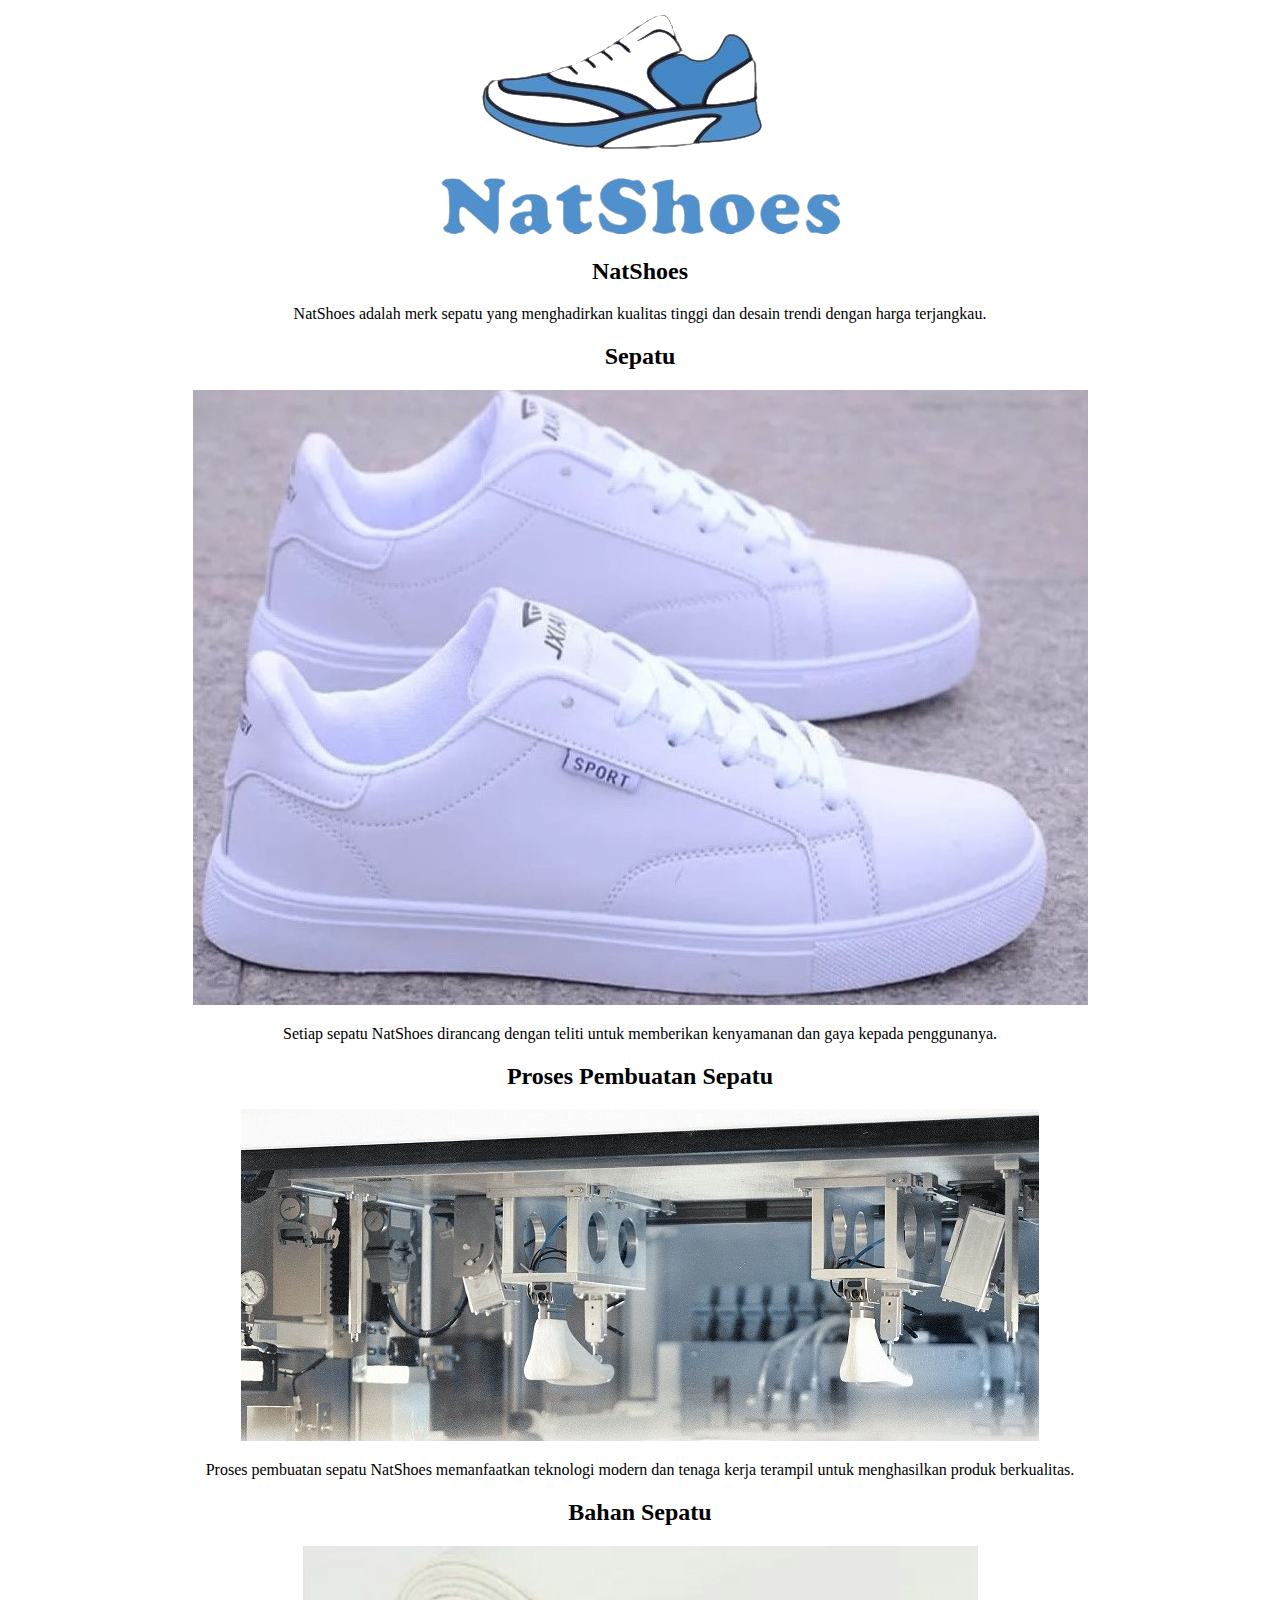
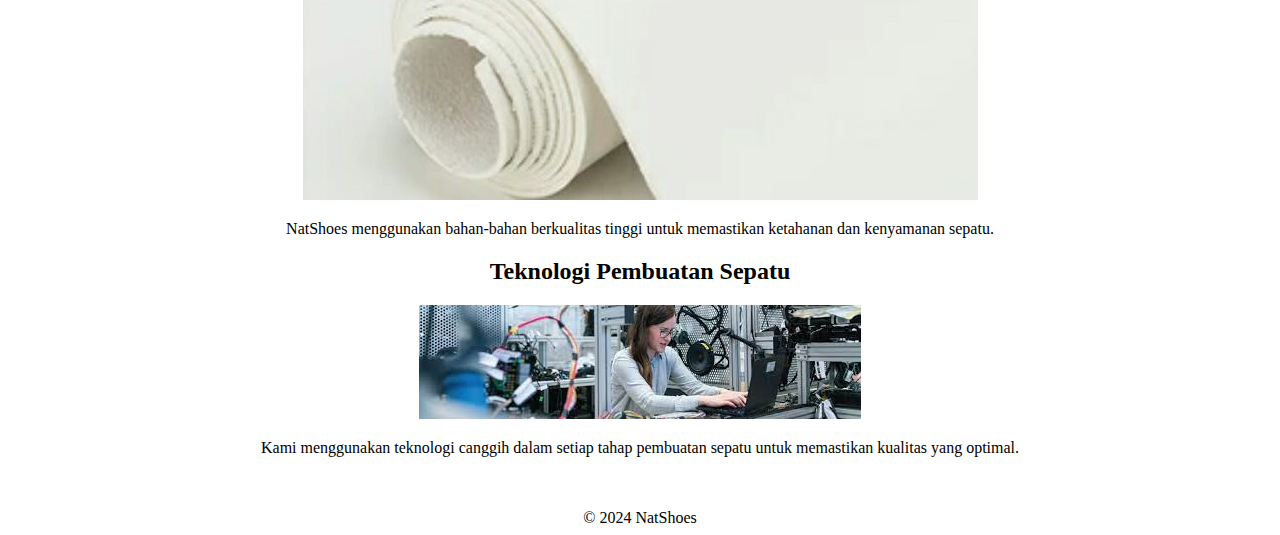
==== index.html @ 9f6f072b "HTML" ====
<!DOCTYPE html>
<html lang="en">
<head>
    <title>NatShoes</title>
</head>
<body>
    <center>
        <header>
            <img src="./assets/images/logosepatu.png" alt="NatShoes Logo" class="logo">
        </header>
        <div class="container">
            <section id="brand">
                <h2>NatShoes</h2>
                <p>NatShoes adalah merk sepatu yang menghadirkan kualitas tinggi dan desain trendi dengan harga terjangkau.</p>
            </section>
            <section id="shoe">
                <h2>Sepatu</h2>
                <img src="./assets/images/sepatu.jpeg" alt="Sepatu">
                <p>Setiap sepatu NatShoes dirancang dengan teliti untuk memberikan kenyamanan dan gaya kepada penggunanya.</p>
            </section>
            <section id="process">
                <h2>Proses Pembuatan Sepatu</h2>
                <img src="./assets/images/produksi.jpg" alt="Proses Pembuatan Sepatu">
                <p>Proses pembuatan sepatu NatShoes memanfaatkan teknologi modern dan tenaga kerja terampil untuk menghasilkan produk berkualitas.</p>
            </section>
            <section id="material">
                <h2>Bahan Sepatu</h2>
                <img src="./assets/images/kulit.jpg" alt="Bahan Sepatu">
                <p>NatShoes menggunakan bahan-bahan berkualitas tinggi untuk memastikan ketahanan dan kenyamanan sepatu.</p>
            </section>
            <section id="technology">
                <h2>Teknologi Pembuatan Sepatu</h2>
                <img src="./assets/images/cad.jpeg" alt="Teknologi Pembuatan Sepatu">
                <p>Kami menggunakan teknologi canggih dalam setiap tahap pembuatan sepatu untuk memastikan kualitas yang optimal.</p>
            </section><br><br>
        </div>
        <div class="footer">
            &copy; 2024 NatShoes
        </div>
    </center>
</body>
</html>
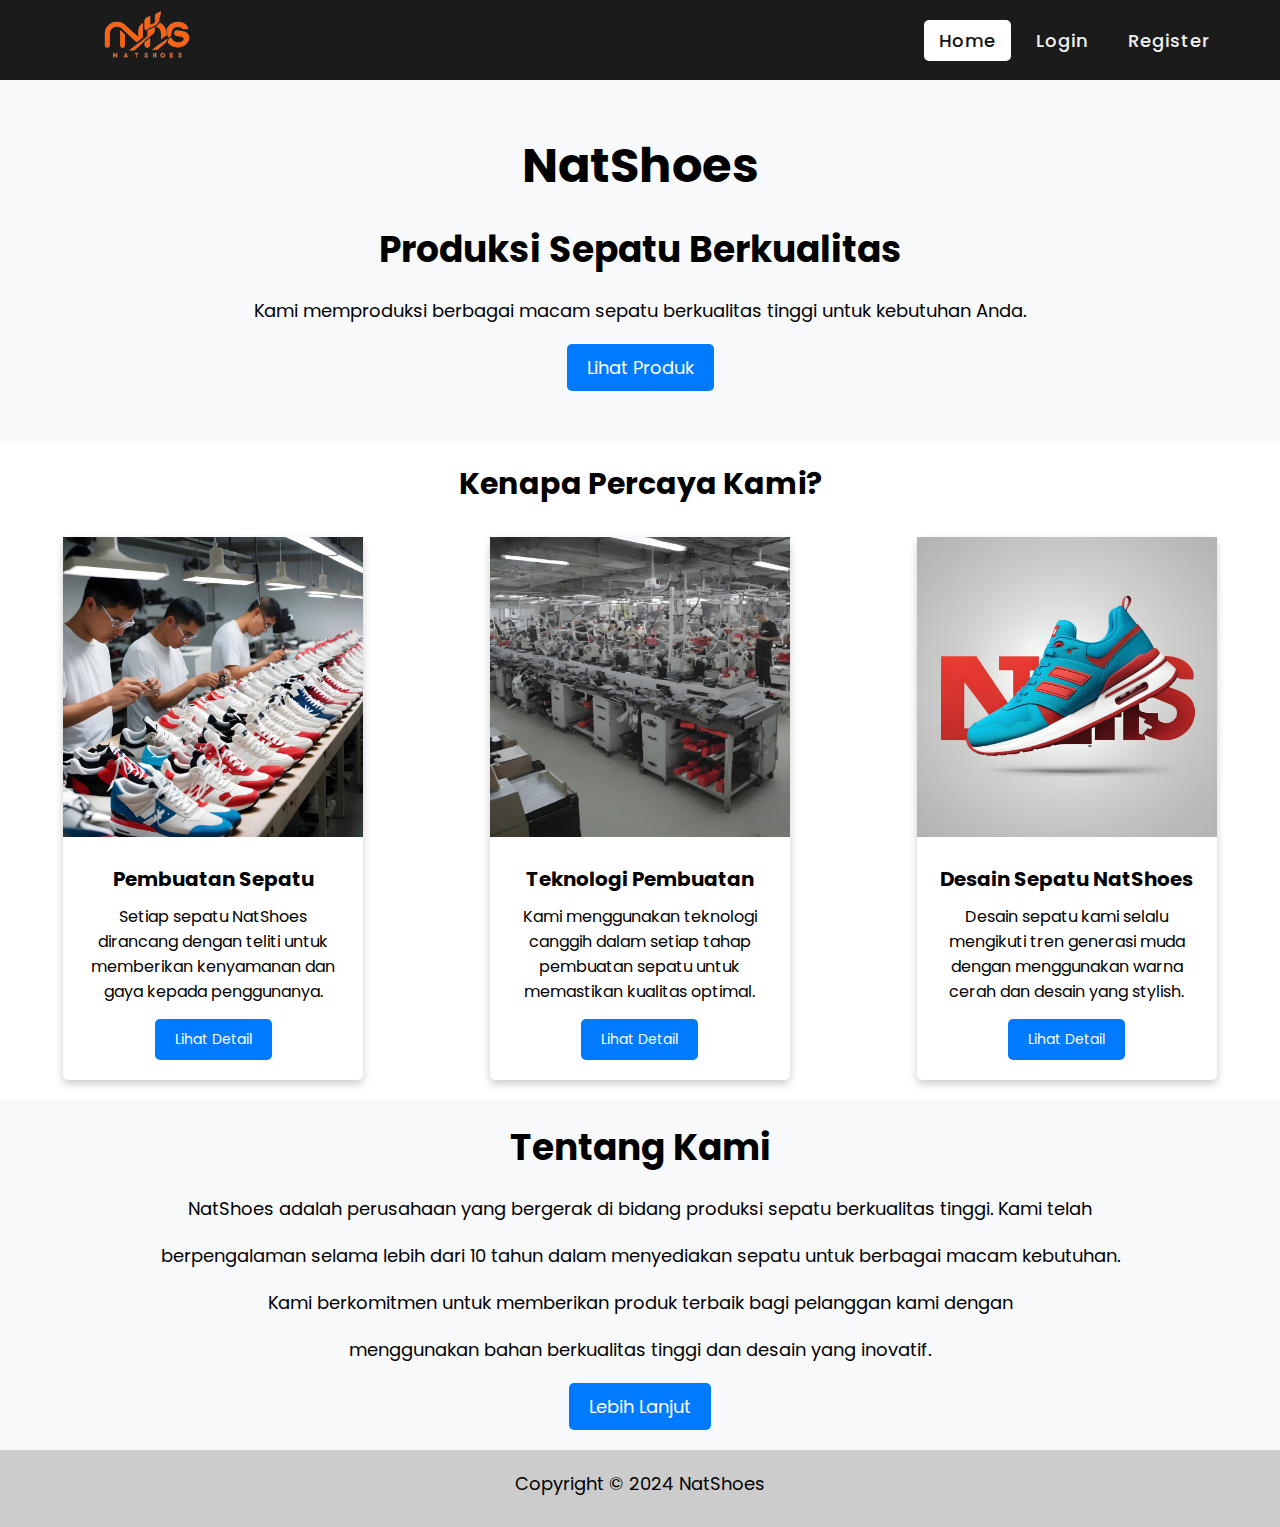
==== commit 05e3f36d: "CSS" ====
--- a/index.html
+++ b/index.html
@@ -1,42 +1,84 @@
 <!DOCTYPE html>
-<html lang="en">
-<head>
-    <title>NatShoes</title>
-</head>
-<body>
-    <center>
-        <header>
-            <img src="./assets/images/logosepatu.png" alt="NatShoes Logo" class="logo">
-        </header>
-        <div class="container">
-            <section id="brand">
-                <h2>NatShoes</h2>
-                <p>NatShoes adalah merk sepatu yang menghadirkan kualitas tinggi dan desain trendi dengan harga terjangkau.</p>
-            </section>
-            <section id="shoe">
-                <h2>Sepatu</h2>
-                <img src="./assets/images/sepatu.jpeg" alt="Sepatu">
-                <p>Setiap sepatu NatShoes dirancang dengan teliti untuk memberikan kenyamanan dan gaya kepada penggunanya.</p>
-            </section>
-            <section id="process">
-                <h2>Proses Pembuatan Sepatu</h2>
-                <img src="./assets/images/produksi.jpg" alt="Proses Pembuatan Sepatu">
-                <p>Proses pembuatan sepatu NatShoes memanfaatkan teknologi modern dan tenaga kerja terampil untuk menghasilkan produk berkualitas.</p>
-            </section>
-            <section id="material">
-                <h2>Bahan Sepatu</h2>
-                <img src="./assets/images/kulit.jpg" alt="Bahan Sepatu">
-                <p>NatShoes menggunakan bahan-bahan berkualitas tinggi untuk memastikan ketahanan dan kenyamanan sepatu.</p>
-            </section>
-            <section id="technology">
-                <h2>Teknologi Pembuatan Sepatu</h2>
-                <img src="./assets/images/cad.jpeg" alt="Teknologi Pembuatan Sepatu">
-                <p>Kami menggunakan teknologi canggih dalam setiap tahap pembuatan sepatu untuk memastikan kualitas yang optimal.</p>
-            </section><br><br>
+
+<html lang="en" dir="ltr">
+  <head>
+    <meta charset="utf-8">
+    <title>NatShoes - Produksi Sepatu Berkualitas</title>
+    <link rel="stylesheet" href="./css/style.css">
+    <link rel="stylesheet" href="https://cdnjs.cloudflare.com/ajax/libs/font-awesome/5.15.2/css/all.min.css"/>
+    <meta name="viewport" content="width=device-width, initial-scale=1.0">
+  </head>
+  <body>
+    <nav>
+      <div class="logo-container">
+        <img src="./assets/images/logospt1.png" alt="Logo NatShoes" width="30%" class="logo"/>
+      </div>
+      <input type="checkbox" id="click">
+      <label for="click" class="menu-btn">
+        <i class="fas fa-bars"></i>
+      </label>
+      <ul>
+        <li><a class="active" href="index.html">Home</a></li>
+        <li><a href="login.html">Login</a></li>
+        <li><a href="register.html">Register</a></li>
+      </ul>
+    </nav>
+    <div class="hero">
+      <h1>NatShoes</h1>
+      <h2>Produksi Sepatu Berkualitas</h2>
+      <p>Kami memproduksi berbagai macam sepatu berkualitas tinggi untuk kebutuhan Anda.</p>
+      <a href="#">Lihat Produk</a>
+    </div>
+    <div class="produksi">
+      <h2>Kenapa Percaya Kami?</h2>
+      <div class="row">
+        <div class="col-md-4">
+          <div class="card">
+            <img src="./assets/images/prospt.jpg" class="card-img-top" alt="Pembuatan Sepatu">
+            <div class="card-body">
+              <h5 class="card-title">Pembuatan Sepatu</h5>
+              <p class="card-text">Setiap sepatu NatShoes dirancang dengan teliti untuk memberikan kenyamanan dan gaya kepada penggunanya.</p>
+              <a href="#" style="color:white;">Lihat Detail</a>
+            </div>
+          </div>
         </div>
-        <div class="footer">
-            &copy; 2024 NatShoes
+        <div class="col-md-4">
+          <div class="card">
+            <img src="./assets/images/teknologi.jpg" class="card-img-top" alt="Teknologi Pembuatan">
+            <div class="card-body">
+              <h5 class="card-title">Teknologi Pembuatan</h5>
+              <p class="card-text">Kami menggunakan teknologi canggih dalam setiap tahap pembuatan sepatu untuk memastikan kualitas optimal.</p>
+              <a href="#" style="color:white;">Lihat Detail</a>
+            </div>
+          </div>
         </div>
-    </center>
-</body>
-</html>
+        <div class="col-md-4">
+          <div class="card">
+            <img src="./assets/images/desain.jpg" class="card-img-top" alt="Desain Sepatu">
+            <div class="card-body">
+              <h5 class="card-title">Desain Sepatu NatShoes</h5>
+              <p class="card-text">Desain sepatu kami selalu mengikuti tren generasi muda dengan menggunakan warna cerah dan desain yang stylish.</p>
+              <a href="#" style="color:white;">Lihat Detail</a>
+            </div>
+          </div>
+        </div>
+      </div>
+    </div>
+    <div class="tentang-kami">
+      <h2>Tentang Kami</h2>
+      <p>NatShoes adalah perusahaan yang bergerak di bidang produksi sepatu berkualitas tinggi. Kami telah
+        <p>berpengalaman selama lebih dari 10 tahun dalam menyediakan sepatu untuk berbagai macam kebutuhan.</p>
+        <p>Kami berkomitmen untuk memberikan produk terbaik bagi pelanggan kami dengan 
+        <p>menggunakan bahan berkualitas tinggi dan desain yang inovatif.</p>
+        <a href="#">Lebih Lanjut</a>
+      </div>
+    </main>
+    <footer class="footer">
+      <div class="container">
+        <div class="row">
+          <p>Copyright &copy; 2024 NatShoes</p>
+        </div>
+      </div>
+    </footer>
+  </body>
+  </html>  
--- a/css/style.css
+++ b/css/style.css
@@ -0,0 +1,249 @@
+/* General styles */
+@import url('https://fonts.googleapis.com/css2?family=Poppins:wght@200;300;400;500;600;700&display=swap');
+*{
+  margin: 0;
+  padding: 0;
+  box-sizing: border-box;
+  font-family: 'Poppins', sans-serif;
+} 
+nav{
+  display: flex;
+  height: 80px;
+  width: 100%;
+  background: #1b1b1b;
+  align-items: center;
+  justify-content: space-between;
+  padding: 0 50px 0 100px;
+  flex-wrap: wrap;
+}
+nav .logo{
+  color: #fff;
+  font-size: 35px;
+  font-weight: 600;
+}
+nav ul{
+  display: flex;
+  flex-wrap: wrap;
+  list-style: none;
+}
+nav ul li{
+  margin: 0 5px;
+}
+nav ul li a{
+  color: #f2f2f2;
+  text-decoration: none;
+  font-size: 18px;
+  font-weight: 500;
+  padding: 8px 15px;
+  border-radius: 5px;
+  letter-spacing: 1px;
+  transition: all 0.3s ease;
+}
+nav ul li a.active,
+nav ul li a:hover{
+  color: #111;
+  background: #fff;
+}
+nav .menu-btn i{
+  color: #fff;
+  font-size: 22px;
+  cursor: pointer;
+  display: none;
+}
+input[type="checkbox"]{
+  display: none;
+}
+@media (max-width: 1000px){
+  nav{
+    padding: 0 40px 0 50px;
+  }
+}
+@media (max-width: 920px) {
+  nav .menu-btn i{
+    display: block;
+  }
+  #click:checked ~ .menu-btn i:before{
+    content: "\f00d";
+  }
+  nav ul{
+    position: fixed;
+    top: 80px;
+    left: -100%;
+    background: #111;
+    height: 100vh;
+    width: 100%;
+    text-align: center;
+    display: block;
+    transition: all 0.3s ease;
+  }
+  #click:checked ~ ul{
+    left: 0;
+  }
+  nav ul li{
+    width: 100%;
+    margin: 40px 0;
+  }
+  nav ul li a{
+    width: 100%;
+    margin-left: -100%;
+    display: block;
+    font-size: 20px;
+    transition: 0.6s cubic-bezier(0.68, -0.55, 0.265, 1.55);
+  }
+  #click:checked ~ ul li a{
+    margin-left: 0px;
+  }
+  nav ul li a.active,
+  nav ul li a:hover{
+    background: none;
+    color: cyan;
+  }
+}
+.content{
+  position: absolute;
+  top: 50%;
+  left: 50%;
+  transform: translate(-50%, -50%);
+  text-align: center;
+  z-index: -1;
+  width: 100%;
+  padding: 0 30px;
+  color: #1b1b1b;
+}
+.content div{
+  font-size: 40px;
+  font-weight: 700;
+}
+
+  /* Hero section */
+  .hero {
+    background-color: #f8f9fa;
+    padding: 50px;
+    text-align: center;
+  }
+  
+  .hero h1 {
+    font-size: 48px;
+    margin-bottom: 20px;
+  }
+  
+  .hero h2 {
+    font-size: 36px;
+    margin-bottom: 20px;
+  }
+  
+  .hero p {
+    font-size: 18px;
+    margin-bottom: 20px;
+  }
+  
+  .hero a {
+    display: inline-block;
+    padding: 10px 20px;
+    background-color: #007bff;
+    color: #fff;
+    text-decoration: none;
+    font-size: 18px;
+    border-radius: 5px;
+  }
+  
+  .hero a:hover {
+    background-color: #0056b3;
+  }
+  
+  /* Card layout for "Kenapa Percaya Kami?" section */
+  .produksi h2 {
+    font-size: 30px;
+    margin-top: 20px;
+    margin-bottom: 20px;
+    justify-content: center;
+    text-align: center;
+  }
+  .produksi a {
+    margin-top: 15px;
+    display: inline-block;
+    padding: 10px 20px;
+    background-color: #007bff;
+    text-decoration: none;
+    font-size: 18px;
+    border-radius: 5px;
+  }
+  .produksi .row {
+    display: flex;
+    flex-wrap: wrap;
+    justify-content: space-around;
+    text-align: center;
+  }
+  
+  .card {
+    width: 300px; /* Adjust width as needed */
+    margin: 10px;
+    margin-bottom: 20px;
+    box-shadow: 0 4px 8px 0 rgba(0, 0, 0, 0.2);
+    border-radius: 5px;
+  }
+  
+  .card-img-top {
+    height: 300px;
+    object-fit: cover;
+  }
+  
+  .card-body {
+    padding: 20px;
+  }
+  
+  .card-title {
+    font-size: 20px;
+    font-weight: 500px;
+  }
+  
+  .card-text {
+    font-size: 16px;
+    margin-top: 10px;
+  }
+  
+  .card a {
+    font-size: 14px;
+    text-decoration: none;
+    color: #007bff;
+    transition: all 0.3s ease;
+  }
+  
+  .card a:hover {
+    color: #0056b3;
+  }
+  .tentang-kami {
+    background-color: #f8f9fa;
+    padding: 20px;
+    text-align: center;
+  }
+  .tentang-kami h2 {
+    font-size: 36px;
+    margin-bottom: 20px;
+  }
+  .tentang-kami p {
+    font-size: 18px;
+    margin-bottom: 20px;
+  }
+  .tentang-kami a {
+    display: inline-block;
+    padding: 10px 20px;
+    background-color: #007bff;
+    color: #fff;
+    text-decoration: none;
+    font-size: 18px;
+    border-radius: 5px;
+  }
+  .tentang-kami a:hover {
+    background-color: #0056b3;
+  }
+  .footer {
+    background-color: rgba(0, 0, 0, 0.2);
+    padding: 20px 0;
+    text-align: center;
+  }
+  .footer p {
+    font-size: 18px;
+    margin-bottom: 10px;
+  }
+  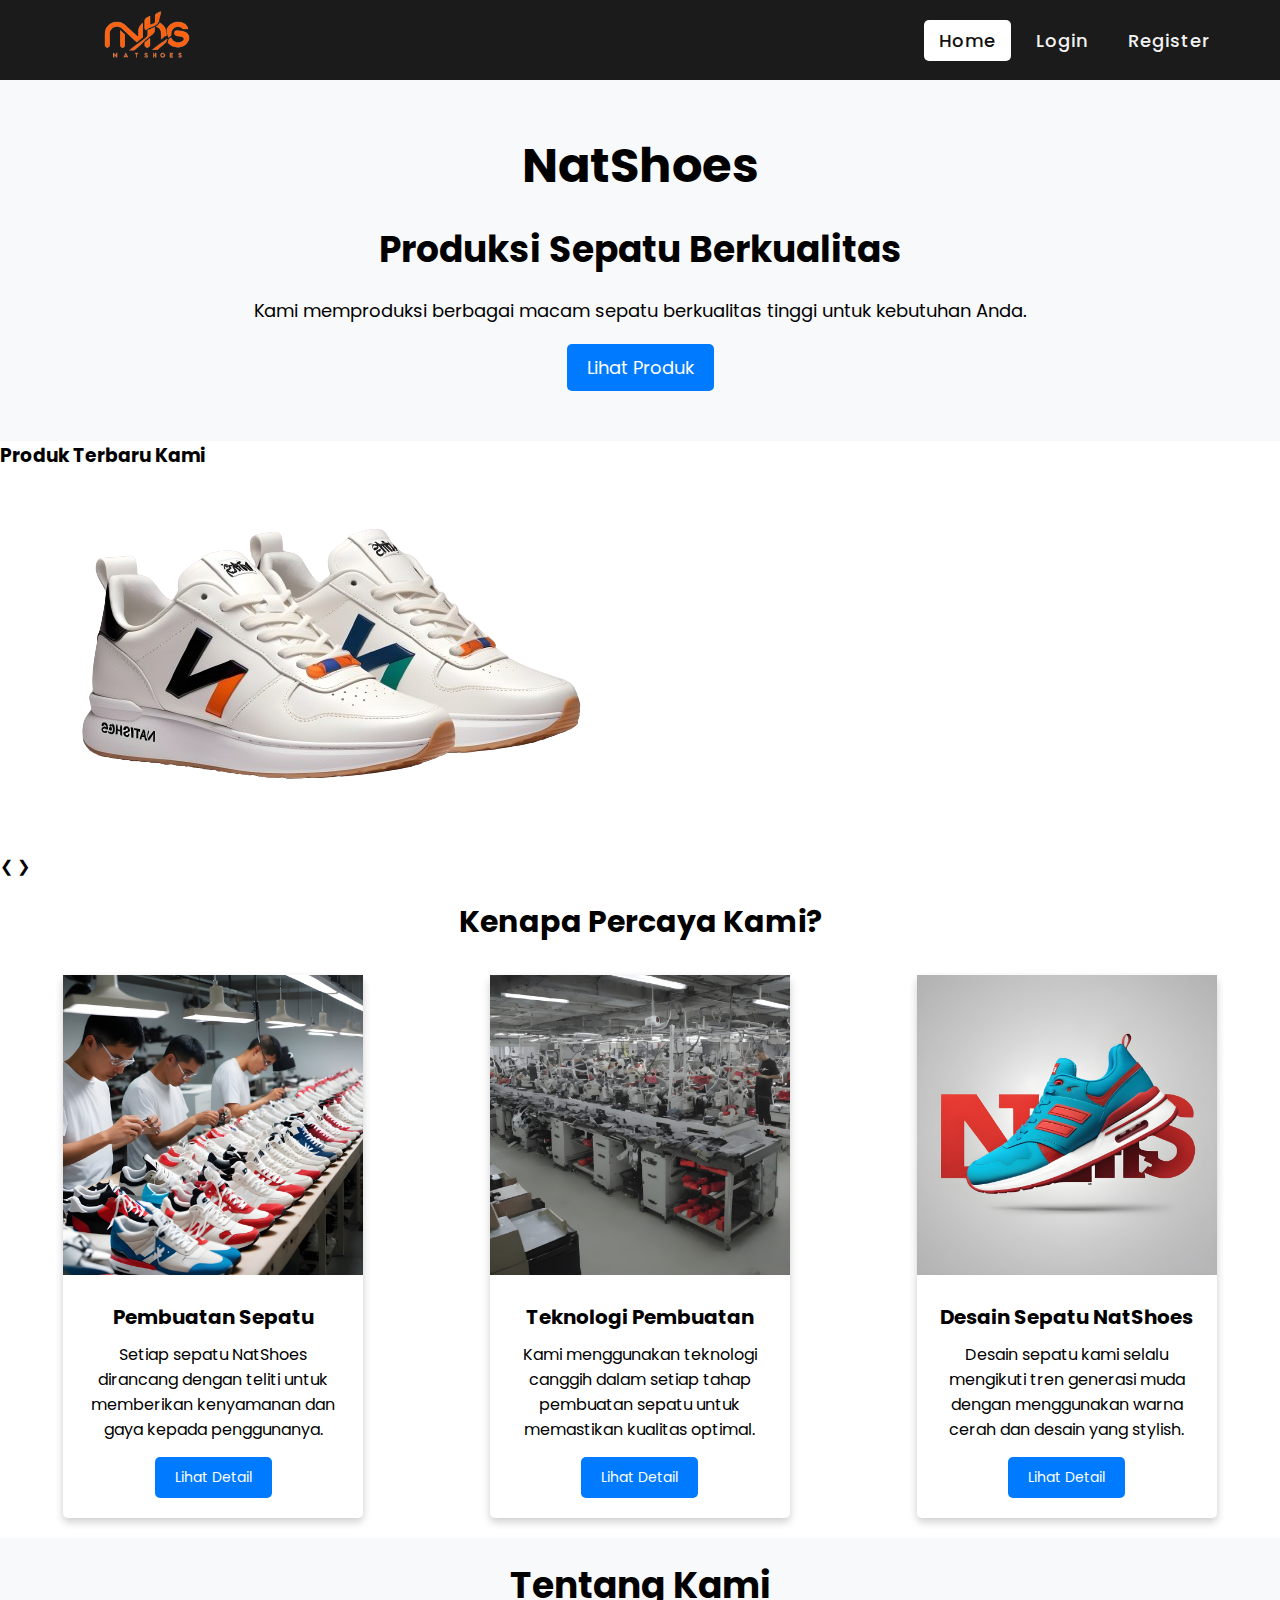
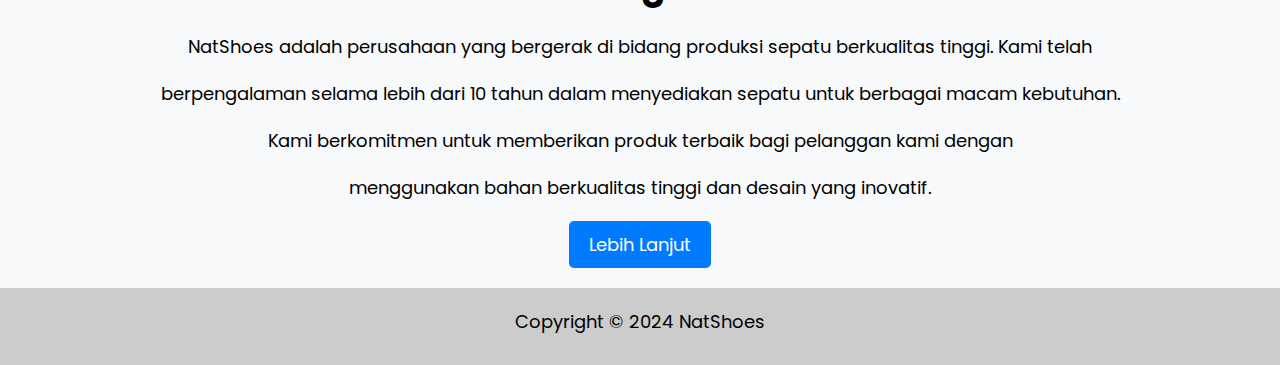
==== commit 7f8dbd2e: "Javascript I" ====
--- a/index.html
+++ b/index.html
@@ -1,5 +1,4 @@
 <!DOCTYPE html>
-
 <html lang="en" dir="ltr">
   <head>
     <meta charset="utf-8">
@@ -28,6 +27,30 @@
       <h2>Produksi Sepatu Berkualitas</h2>
       <p>Kami memproduksi berbagai macam sepatu berkualitas tinggi untuk kebutuhan Anda.</p>
       <a href="#">Lihat Produk</a>
+    </div>
+    <div class="unggulan">
+      <h3>Produk Terbaru Kami</h3>
+    </div>
+    <div class="slides">
+      <div class="slide">
+        <img src="./assets/images/sneaker2.png" alt="">
+      </div>
+      <div class="slide">
+        <img src="./assets/images/sneaker3.png" alt="">
+      </div>
+      <div class="slide">
+        <img src="./assets/images/sneaker4.png" alt="">
+      </div>
+      <div class="slide">
+        <img src="./assets/images/sneaker5.png" alt="">
+      </div>
+      <div class="slide">
+        <img src="./assets/images/sneaker6.png" alt="">
+      </div>
+      <div class="navigation">
+        <a class = "prev" onclick = "plusSlides(-1)">&#10094;</a>
+        <a class = "next" onclick = "plusSlides(-1)">&#10095;</a>
+      </div>
     </div>
     <div class="produksi">
       <h2>Kenapa Percaya Kami?</h2>
@@ -80,5 +103,32 @@
         </div>
       </div>
     </footer>
+    <script>
+      var slideIndex = 1;
+      showSlides(slideIndex);
+
+      function plusSlides(n) {
+        showSlides(slideIndex += n);
+      }
+
+      function showSlides(n) {
+        var i;
+        var slides = document.getElementsByClassName("slide");
+        if (n > slides.length)
+        {
+          slideIndex = 1;
+        }
+        if (n < 1)
+        {
+          slideIndex = slides.length
+        }
+        for (i = 0; i < slides.length; i++)
+        {
+          slides[i].style.display = "none";
+        }
+        slides[slideIndex-1].style.display = "block";
+      }
+    </script>
   </body>
-  </html>  
+  </html> 
+  --- a/css/style.css
+++ b/css/style.css
@@ -114,29 +114,24 @@
   font-size: 40px;
   font-weight: 700;
 }
-
   /* Hero section */
   .hero {
     background-color: #f8f9fa;
     padding: 50px;
     text-align: center;
   }
-  
   .hero h1 {
     font-size: 48px;
     margin-bottom: 20px;
   }
-  
   .hero h2 {
     font-size: 36px;
     margin-bottom: 20px;
   }
-  
   .hero p {
     font-size: 18px;
     margin-bottom: 20px;
   }
-  
   .hero a {
     display: inline-block;
     padding: 10px 20px;
@@ -146,11 +141,9 @@
     font-size: 18px;
     border-radius: 5px;
   }
-  
   .hero a:hover {
     background-color: #0056b3;
   }
-  
   /* Card layout for "Kenapa Percaya Kami?" section */
   .produksi h2 {
     font-size: 30px;
@@ -174,41 +167,34 @@
     justify-content: space-around;
     text-align: center;
   }
-  
   .card {
     width: 300px; /* Adjust width as needed */
     margin: 10px;
     margin-bottom: 20px;
     box-shadow: 0 4px 8px 0 rgba(0, 0, 0, 0.2);
     border-radius: 5px;
-  }
-  
+  } 
   .card-img-top {
     height: 300px;
     object-fit: cover;
   }
-  
   .card-body {
     padding: 20px;
   }
-  
   .card-title {
     font-size: 20px;
     font-weight: 500px;
   }
-  
   .card-text {
     font-size: 16px;
     margin-top: 10px;
   }
-  
   .card a {
     font-size: 14px;
     text-decoration: none;
     color: #007bff;
     transition: all 0.3s ease;
   }
-  
   .card a:hover {
     color: #0056b3;
   }
